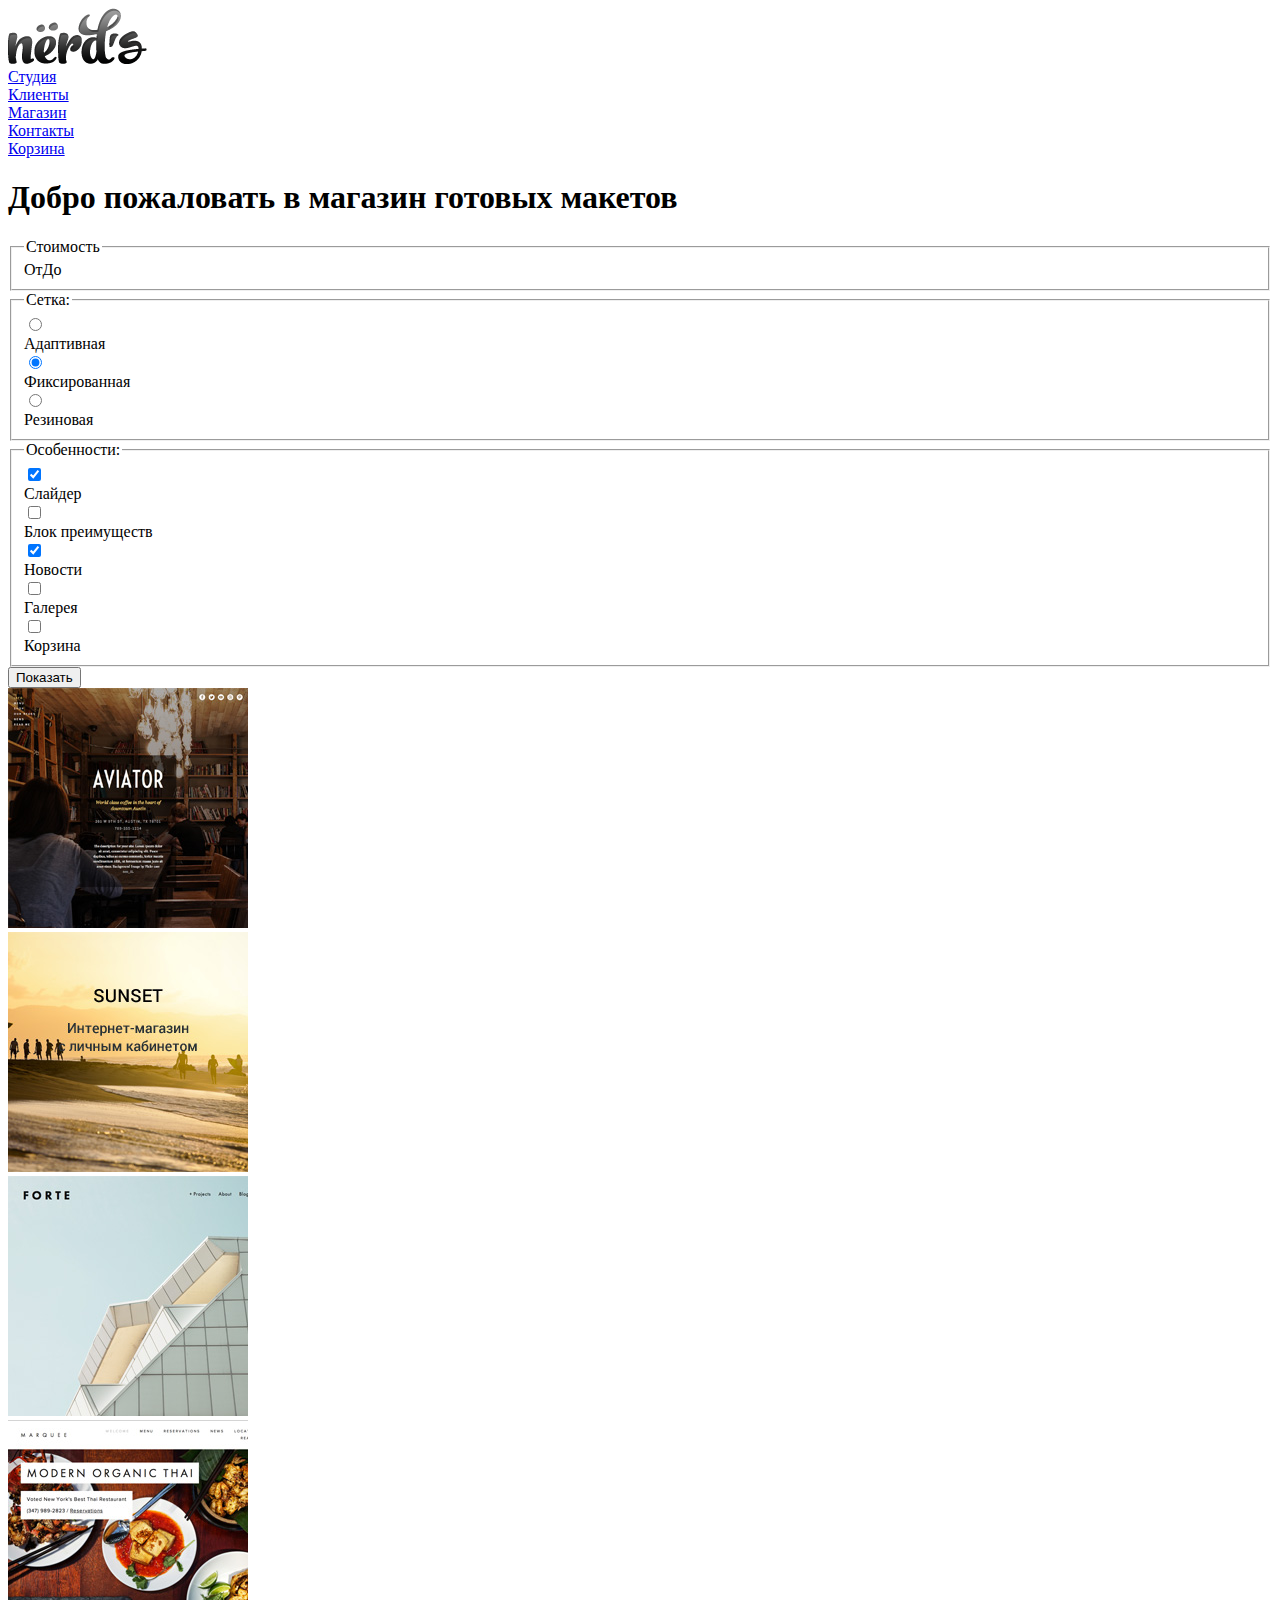
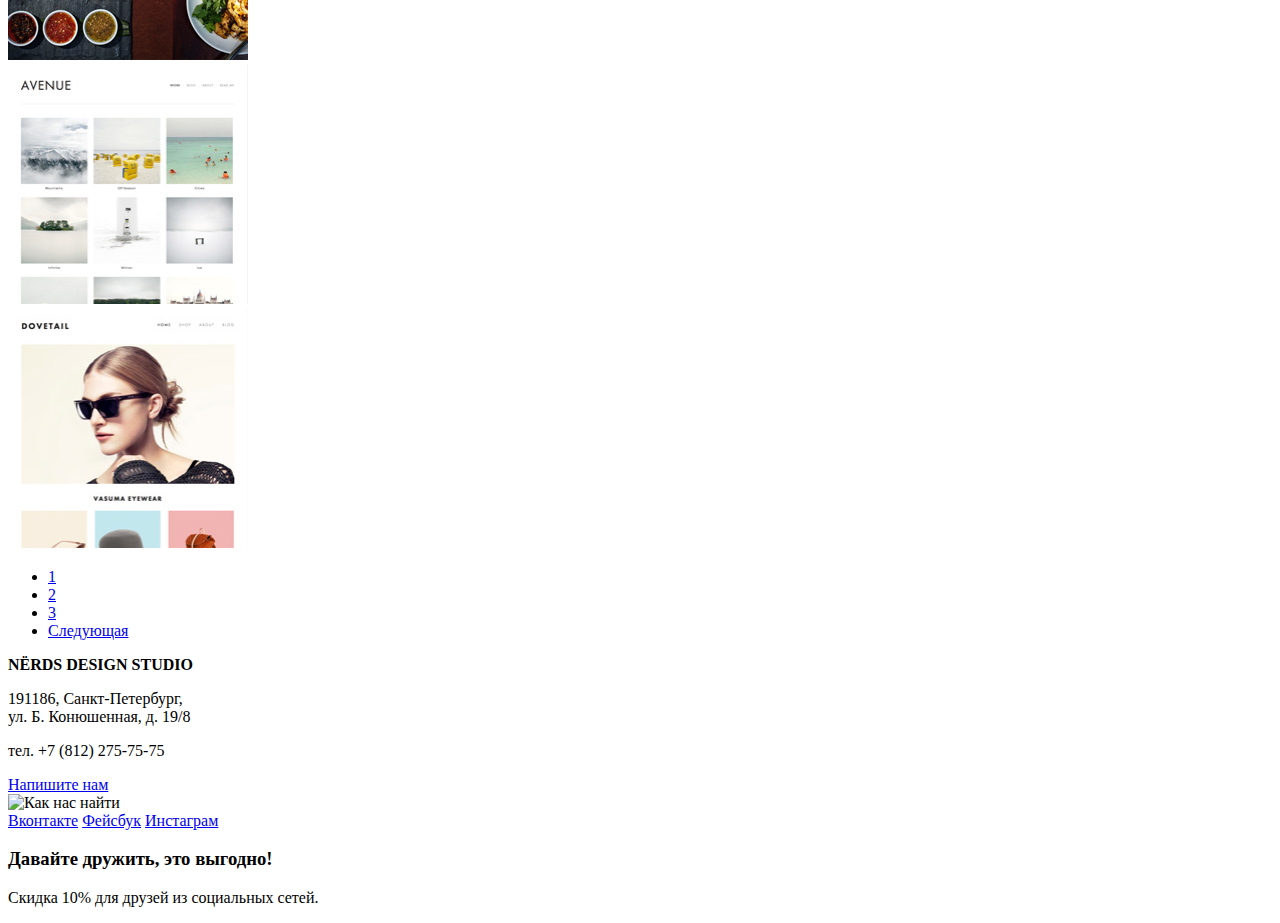
==== catalog.html @ f29078d7 "second page is marked up" ====
<!DOCTYPE html>
<html lang="ru">
    <head>
        <meta charset="utf-8">
        <title>Nerds</title>
    </head>
    <body>
        <header class="site-header">
            <div class="wrapper">
                <div class="header-logo">
                    <img src="img/logo.png" alt="Nerds">
                </div>
                <nav class="header-menu">
                    <li><a href="#">Студия</a></li>
                    <li><a href="#">Клиенты</a></li>
                    <li><a href="#">Магазин</a></li>
                    <li><a href="#">Контакты</a></li>
                </nav>
                <div class="header-user">
                    <a class="cart" href="#">Корзина</a>
                </div>
                <h1>Добро пожаловать в магазин готовых макетов</h1>
            </div>
        </header>
        <main class="wrapper">
            <section class="shop-content clearfix">
                <div class="shop-filter">
                    <div class="filter-scroll">
                        <fieldset>
                            <legend>Стоимость</legend>
                            <div class="scroll-box">
                                <span class="left-knob"></span>
                                <span class="right-knob"></span>
                            </div>
                            <div class="scroll-range">
                                <span class="range-start word">От</span><span class="range-start number"></span><span class="range-end word">До</span><span class="range-end number"></span>
                            </div>
                        </fieldset>
                    </div>
                    <form action="#" method="post" id="shop-filter">
                        <fieldset>
                            <legend>Сетка:</legend>
                            <div class="t-row">
                                <div class="t-cell"><input type="radio" name="layout" value="adaptive" id="adaptive"></div>
                                <div class="t-cell"><label for="adaptive">Адаптивная</label></div>
                            </div>
                            <div class="t-row">
                                <div class="t-cell"><input type="radio" name="layout" value="static" id="static" checked></div>
                                <div class="t-cell"><label for="static">Фиксированная</label></div>
                            </div>
                            <div class="t-row">
                                <div class="t-cell"><input type="radio" name="layout" value="liquid" id="liquid"></div>
                                <div class="t-cell"><label for="liquid">Резиновая</label></div>
                            </div>
                        </fieldset>
                        <fieldset>
                            <legend>Особенности:</legend>
                            <div class="t-row">
                                <div class="t-cell"><input type="checkbox" name="feats" value="slider" id="slider" checked></div>
                                <div class="t-cell"><label for="slider">Слайдер</label></div>
                            </div>
                            <div class="t-row">
                                <div class="t-cell"><input type="checkbox" name="feats" value="adds" id="adds"></div>
                                <div class="t-cell"><label for="adds">Блок преимуществ</label></div>
                            </div>
                            <div class="t-row">
                                <div class="t-cell"><input type="checkbox" name="feats" value="news" id="news" checked></div>
                                <div class="t-cell"><label for="news">Новости</label></div>
                            </div>
                            <div class="t-row">
                                <div class="t-cell"><input type="checkbox" name="feats" value="gallery" id="gallery"></div>
                                <div class="t-cell"><label for="gallery">Галерея</label></div>
                            </div>
                            <div class="t-row">
                                <div class="t-cell"><input type="checkbox" name="feats" value="cart" id="cart"></div>
                                <div class="t-cell"><label for="cart">Корзина</label></div>
                            </div>
                        </fieldset>
                        <button class="btn filter-item" type="button">Показать</button>
                    </form>
                </div>
                <div class="shop-window">
                    <div class="shop-item">
                        <div class="item-browse"></div>
                        <img class="img-preview" src="img/photo/shop-1.jpg" width="240" height="240" alt="Макет Aviator">
                    </div>
                    <div class="shop-item">
                        <div class="item-browse"></div>
                        <img class="img-preview" src="img/photo/shop-2.jpg" width="240" height="240" alt="Макет Sunset">
                    </div>
                    <div class="shop-item">
                        <div class="item-browse"></div>
                        <img class="img-preview" src="img/photo/shop-3.jpg" width="240" height="240" alt="Макет Forte">
                    </div>
                    <div class="shop-item">
                        <div class="item-browse"></div>
                        <img class="img-preview" src="img/photo/shop-4.jpg" width="240" height="240" alt="Макет Marquee">
                    </div>
                    <div class="shop-item">
                        <div class="item-browse"></div>
                        <img class="img-preview" src="img/photo/shop-5.jpg" width="240" height="240" alt="Макет Avenue">
                    </div>
                    <div class="shop-item">
                        <div class="item-browse"></div>
                        <img class="img-preview" src="img/photo/shop-6.jpg" width="240" height="240" alt="Макет Dovetail">
                    </div>
                    <div class="paginator">
                        <ul>
                            <li><a class="active" href="#">1</a></li>
                            <li><a href="#">2</a></li>
                            <li><a href="#">3</a></li>
                            <li><a href="#">Следующая</a></li>
                        </ul>
                    </div>
                </div>
            </section>
        </main>
        <section class="contact">
            <div class="contact-info">
                <strong>NЁRDS DESIGN STUDIO</strong><br>
                <p>
                    191186, Санкт-Петербург,<br>
                    ул. Б. Конюшенная, д. 19/8
                </p>
                <p>тел. +7 (812) 275-75-75</p>
                <a class="btn contact-btn" href="#">Напишите нам</a>
            </div>
            <img class="contact-map" src="img/map.jpg" alt="Как нас найти">
        </section>
        <footer class="site-footer">
            <div class="wrapper">
                <div class="footer-social">
                    <a href="#" class="social-btn social-btn-vk">Вконтакте</a>
                    <a href="#" class="social-btn social-btn-fb">Фейсбук</a>
                    <a href="#" class="social-btn social-btn-inst">Инстаграм</a>
                </div>
                <div class="footer-advert">
                    <h3>Давайте дружить, это выгодно!</h3>
                    <p>Скидка 10% для друзей из социальных сетей.</p>
                </div>
            </div>
        </footer>
    </body>
</html>
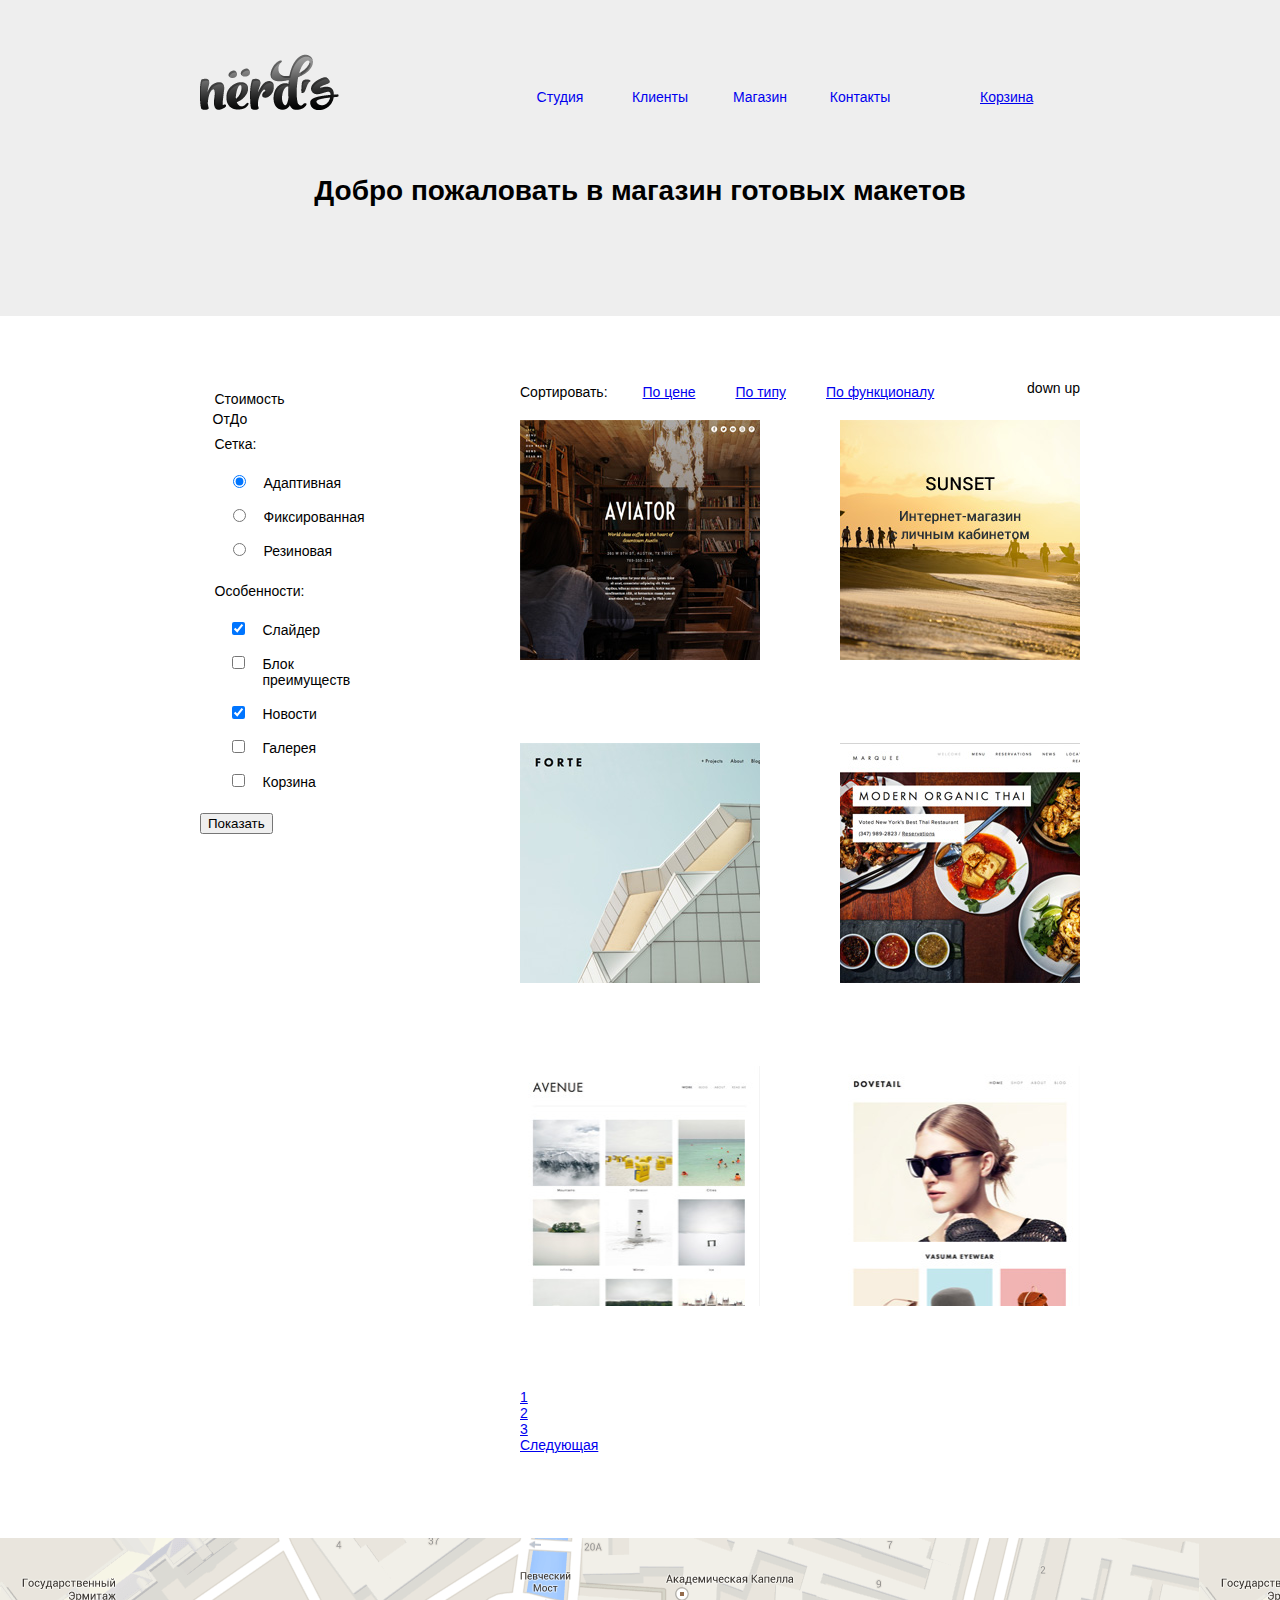
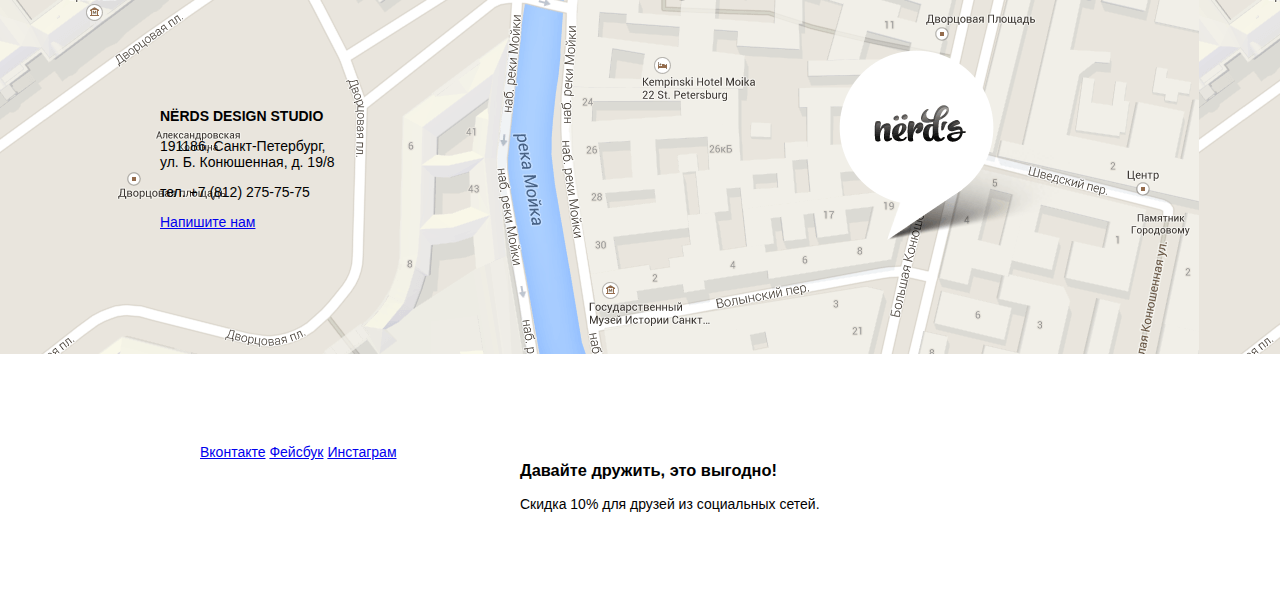
==== commit 4c51bf82: "Catalogue page has been styled a little bit" ====
--- a/catalog.html
+++ b/catalog.html
@@ -2,11 +2,12 @@
 <html lang="ru">
     <head>
         <meta charset="utf-8">
-        <title>Nerds</title>
+        <link href="css/catalog-style.css" rel="stylesheet" type="text/css">
+        <title>Catalogue</title>
     </head>
     <body>
         <header class="site-header">
-            <div class="wrapper">
+            <div class="wrapper clearfix">
                 <div class="header-logo">
                     <img src="img/logo.png" alt="Nerds">
                 </div>
@@ -41,11 +42,11 @@
                         <fieldset>
                             <legend>Сетка:</legend>
                             <div class="t-row">
-                                <div class="t-cell"><input type="radio" name="layout" value="adaptive" id="adaptive"></div>
+                                <div class="t-cell"><input type="radio" name="layout" value="adaptive" id="adaptive" checked></div>
                                 <div class="t-cell"><label for="adaptive">Адаптивная</label></div>
                             </div>
                             <div class="t-row">
-                                <div class="t-cell"><input type="radio" name="layout" value="static" id="static" checked></div>
+                                <div class="t-cell"><input type="radio" name="layout" value="static" id="static"></div>
                                 <div class="t-cell"><label for="static">Фиксированная</label></div>
                             </div>
                             <div class="t-row">
@@ -80,6 +81,18 @@
                     </form>
                 </div>
                 <div class="shop-window">
+                    <div class="window-filter">
+                        <span class="filter-name">Сортировать:</span>
+                        <ul>
+                            <li><a href="#">По цене</a></li>
+                            <li><a href="#">По типу</a></li>
+                            <li><a href="#">По функционалу</a></li>
+                        </ul>
+                        <div class="filter-switcher">
+                            <span class="down">down</span>
+                            <span class="up">up</span>
+                        </div>
+                    </div>
                     <div class="shop-item">
                         <div class="item-browse"></div>
                         <img class="img-preview" src="img/photo/shop-1.jpg" width="240" height="240" alt="Макет Aviator">
@@ -125,9 +138,9 @@
                 <p>тел. +7 (812) 275-75-75</p>
                 <a class="btn contact-btn" href="#">Напишите нам</a>
             </div>
-            <img class="contact-map" src="img/map.jpg" alt="Как нас найти">
+            <div class="map"></div>
         </section>
-        <footer class="site-footer">
+        <footer class="site-footer clearfix">
             <div class="wrapper">
                 <div class="footer-social">
                     <a href="#" class="social-btn social-btn-vk">Вконтакте</a>
--- a/css/catalog-style.css
+++ b/css/catalog-style.css
@@ -0,0 +1,150 @@
+body{
+    margin:0;
+    padding:0;
+    background:#fff;
+    font:14px 'Myriad Pro', Calibri, sans-serif;
+    color:#000;
+}
+.clearfix::after{
+    content:"";
+    display:table;
+    clear:both;
+}
+.wrapper{
+    width:880px;
+    padding:0 10px;
+    margin:0 auto;
+}
+.site-header{
+    padding-top:60px;
+    margin-bottom:75px;
+    background:#eee;
+}
+.header-logo{
+    float:left;
+    width:140px;
+    margin-top:-25px;
+}
+.header-menu{
+    float:left;
+    width:400px;
+    margin-left:170px;
+    margin-bottom:60px;
+    list-style:none;
+    font-size:0;
+}
+.header-menu li{
+    display:inline-block;
+    vertical-align:top;
+    width:100px;
+    padding:10px 0;
+    text-align:center;
+}
+.header-menu li a{
+    font-size:14px;
+    text-decoration:none;
+}
+.header-user{
+    width:100px;
+    float:right;
+    padding:10px 0;
+    margin-left:60px;
+}
+.site-header h1{
+    padding:75px 105px 90px;
+    text-align:center;
+}
+.shop-filter{
+    width:240px;
+    margin-right:80px;
+}
+fieldset{
+    display:table;
+    width:180px;
+    border-spacing:15px;
+    border:none;
+}
+.t-row{
+    display:table-row;
+}
+.t-cell{
+    display:table-cell;
+}
+.shop-window{
+    float:right;
+    width:560px;
+    margin-top:-450px;
+    font-size:0;
+}
+.window-filter{
+    width:560px;
+    margin-bottom:20px;
+    font-size:14px;
+}
+.filter-name{
+    float:left;
+    margin-right:35px;
+}
+.window-filter ul{
+    margin:0;
+    padding:0;
+    list-style:none;
+    font-size:0;
+}
+.window-filter li{
+    display:inline-block;
+    vertical-align:top;
+    margin-right:40px;
+    font-size:14px;
+}
+.window-filter li:last-child{
+    margin-right:0;
+}
+.filter-switcher{
+    float:right;
+    margin-top:-20px;
+}
+.shop-item{
+    width:240px;
+    display:inline-block;
+    vertical-align:top;
+    margin-right:80px;
+    margin-bottom:80px;
+    font-size:14px;
+}
+.shop-item:nth-child(odd){
+    margin-right:0;
+}
+.paginator ul{
+    margin:0;
+    padding:0;
+    list-style:none;
+    font-size:14px;
+}
+.contact{
+    padding:85px 0 0;
+}
+.map{
+    width:100%;
+    min-height:416px;
+    background-image:url(../img/map.png);
+}
+.contact-info{
+    float:left;
+    width:250px;
+    margin-top:170px;
+    margin-left:160px;
+}
+.site-footer{
+    padding-top:90px;
+    padding-bottom:75px;
+}
+.footer-social{
+    float:left;
+    width:240px;
+    margin-right:80px;
+}
+.footer-advert{
+    float:right;
+    width:560px;
+}
